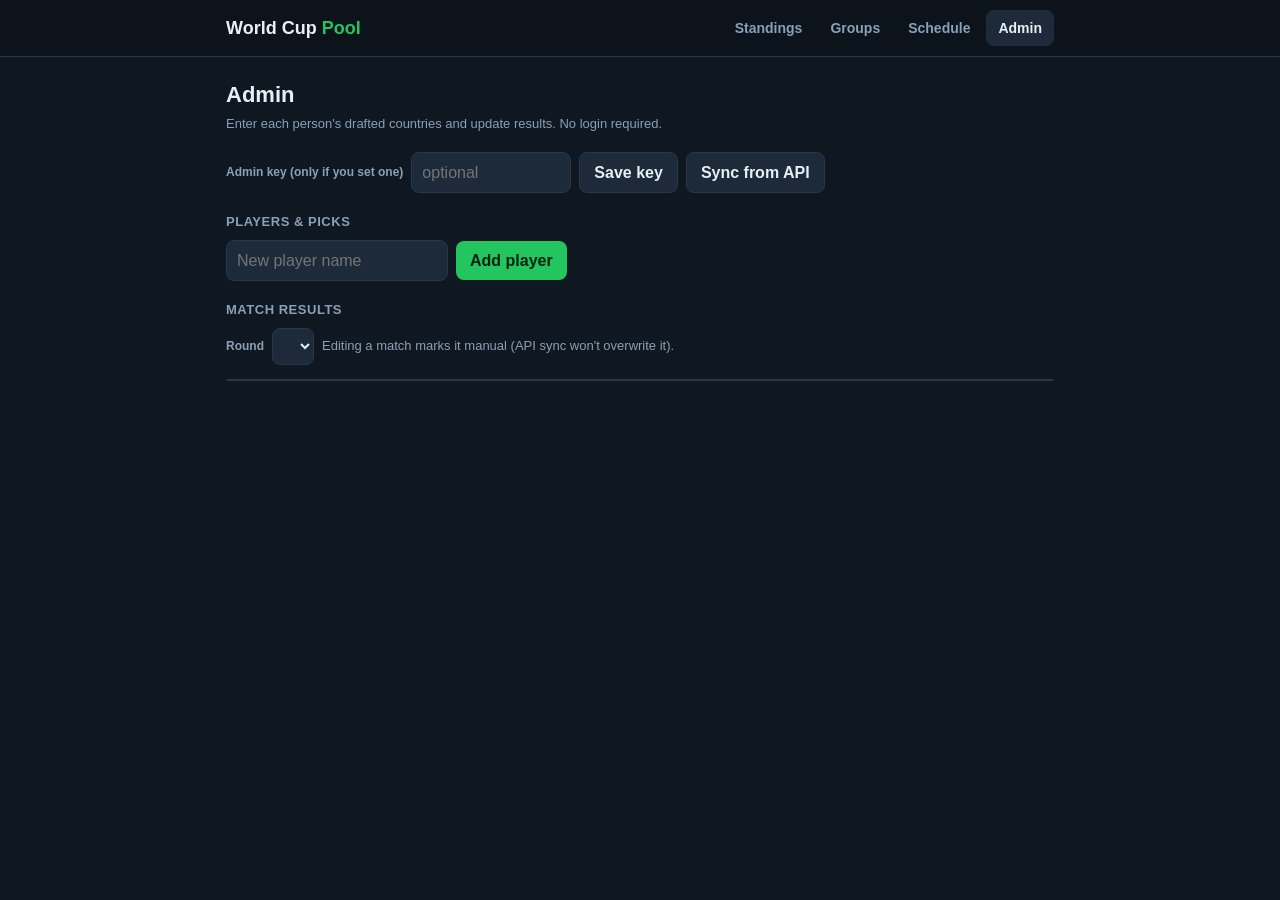
==== web/admin.html @ 57ea8d49 "Add files via upload" ====
<!doctype html><html lang="en"><head><meta charset="utf-8">
<meta name="viewport" content="width=device-width,initial-scale=1">
<title>World Cup Pool — Admin</title><link rel="stylesheet" href="styles.css"></head>
<body><div id="nav"></div><div class="wrap">
<h1>Admin</h1><div class="sub">Enter each person's drafted countries and update results. No login required.</div>
<div class="adminbar">
  <label>Admin key (only if you set one)</label>
  <input id="key" placeholder="optional" style="width:160px">
  <button class="ghost" onclick="saveKey()">Save key</button>
  <button class="ghost" onclick="sync()">Sync from API</button>
  <span id="msg" class="muted"></span>
</div>

<div class="sec">Players & picks</div>
<div class="adminbar">
  <input id="pname" placeholder="New player name">
  <button onclick="addPlayer()">Add player</button>
</div>
<div id="players"></div>

<div class="sec">Match results</div>
<div class="adminbar">
  <label>Round</label>
  <select id="roundfilter" onchange="renderMatches()"></select>
  <span class="muted">Editing a match marks it manual (API sync won't overwrite it).</span>
</div>
<div id="matches" class="card"></div>
</div>
<script src="app.js"></script><script>
document.getElementById("nav").innerHTML = navbar("admin");
document.getElementById("key").value = adminKey();
let GROUPS={}, TEAMS=[], MATCHES=[];
function saveKey(){ localStorage.setItem("adminKey",document.getElementById("key").value.trim()); flash("Key saved"); }
function flash(m){ const e=document.getElementById("msg"); e.textContent=m; setTimeout(()=>e.textContent="",2500); }

async function sync(){ try{ const r=await api("/api/sync",{method:"POST"}); flash(r.ok?`Synced (${r.updated} updated, ${r.created} new)`:r.msg);}catch(e){flash(e.message);} await loadMatches(); }

// ---- players ----
async function addPlayer(){ const n=document.getElementById("pname").value.trim(); if(!n)return;
  try{ await api("/api/players",{method:"POST",body:JSON.stringify({name:n})}); document.getElementById("pname").value=""; loadPlayers(); }catch(e){flash(e.message);} }
async function delPlayer(id){ if(!confirm("Remove this player?"))return; await api("/api/players/"+id,{method:"DELETE"}); loadPlayers(); }
async function savePicks(id){
  const sels=[...document.querySelectorAll(`[data-pl='${id}'] select`)].map(s=>s.value).filter(Boolean);
  const uniq=[...new Set(sels)];
  try{ await api("/api/players/"+id+"/picks",{method:"PUT",body:JSON.stringify({teams:uniq})}); flash("Picks saved"); }catch(e){flash(e.message);}
}
function teamOptions(sel){ return `<option value="">— team —</option>`+TEAMS.map(t=>`<option ${t===sel?'selected':''}>${t}</option>`).join(""); }
async function loadPlayers(){
  const s=await api("/api/standings"); const wrap=document.getElementById("players"); wrap.innerHTML="";
  if(!s.length){ wrap.innerHTML=`<div class="muted">No players yet.</div>`; }
  s.forEach(p=>{
    const card=el("div","card"); card.setAttribute("data-pl",p.id);
    const picks=p.teams.map(t=>t.team);
    const slots=8; let rows="";
    for(let i=0;i<slots;i++) rows+=`<select>${teamOptions(picks[i]||"")}</select>`;
    card.innerHTML=`<div class="row" style="cursor:default"><div class="name">${p.name}</div>
      <button onclick="savePicks(${p.id})">Save picks</button>
      <button class="ghost" onclick="delPlayer(${p.id})">✕</button></div>
      <div style="padding:12px 16px;display:grid;grid-template-columns:repeat(auto-fill,minmax(150px,1fr));gap:8px">${rows}</div>`;
    wrap.appendChild(card);
  });
}
// ---- matches ----
function mEdit(m){
  const t=(m.round==='group');
  const teamInputs = t
    ? `<span class="tn">${m.team_a} vs ${m.team_b}</span>`
    : `<select data-f="team_a">${teamOptions(m.team_a||"")}</select><span>vs</span><select data-f="team_b">${teamOptions(m.team_b||"")}</select>`;
  return `<div class="match" data-m="${m.id}">
    <div class="rnd">${m.round==='group'?'GRP '+(m.grp||''):m.round}</div>
    <div class="mt" style="flex-direction:row;gap:8px;align-items:center;flex-wrap:wrap">${teamInputs}
      <input data-f="score_a" type="number" min="0" style="width:52px" value="${m.score_a??''}" placeholder="–">
      <input data-f="score_b" type="number" min="0" style="width:52px" value="${m.score_b??''}" placeholder="–">
      <select data-f="status"><option ${m.status==='SCHEDULED'?'selected':''}>SCHEDULED</option>
        <option ${m.status==='LIVE'?'selected':''}>LIVE</option><option ${m.status==='FINISHED'?'selected':''}>FINISHED</option></select>
      ${m.round!=='group'?`<select data-f="winner"><option value="">winner (pens)</option>
        <option ${m.winner===m.team_a?'selected':''}>${m.team_a||''}</option>
        <option ${m.winner===m.team_b?'selected':''}>${m.team_b||''}</option></select>`:''}
    </div>
    <button onclick="saveMatch(${m.id})">Save</button></div>`;
}
async function saveMatch(id){
  const root=document.querySelector(`[data-m='${id}']`); const body={};
  root.querySelectorAll("[data-f]").forEach(inp=>{ let v=inp.value; if(v==="")return;
    if(inp.dataset.f==="score_a"||inp.dataset.f==="score_b")v=parseInt(v); body[inp.dataset.f]=v; });
  try{ await api("/api/matches/"+id,{method:"PUT",body:JSON.stringify(body)}); flash("Match saved"); }catch(e){flash(e.message);}
}
function renderMatches(){
  const rf=document.getElementById("roundfilter").value;
  document.getElementById("matches").innerHTML = MATCHES.filter(m=>rf==="all"||m.round===rf).map(mEdit).join("")||`<div class="empty">None</div>`;
}
async function loadMatches(){
  MATCHES=await api("/api/schedule");
  const rounds=["all","group","R32","R16","QF","SF","3rd","Final"];
  document.getElementById("roundfilter").innerHTML=rounds.map(r=>`<option value="${r}">${r==='all'?'All rounds':r}</option>`).join("");
  renderMatches();
}
async function boot(){ GROUPS=await api("/api/groups"); TEAMS=Object.values(GROUPS).flat().sort();
  await loadPlayers(); await loadMatches(); }
boot();
</script></body></html>
---- web/styles.css ----
:root{--bg:#0f1720;--card:#16212e;--card2:#1c2a3a;--line:#26384a;--txt:#e8eef5;--mut:#8aa0b6;
--acc:#22c55e;--acc2:#38bdf8;--live:#ef4444;--gold:#f5c542;}
*{box-sizing:border-box}
body{margin:0;font-family:-apple-system,Segoe UI,Roboto,Helvetica,Arial,sans-serif;background:var(--bg);color:var(--txt);line-height:1.45}
header{position:sticky;top:0;background:#0c131b;border-bottom:1px solid var(--line);z-index:10}
.wrap{max-width:860px;margin:0 auto;padding:0 16px}
nav{display:flex;align-items:center;gap:4px;height:56px}
nav .brand{font-weight:700;margin-right:auto;font-size:18px}
nav .brand span{color:var(--acc)}
nav a{color:var(--mut);text-decoration:none;padding:8px 12px;border-radius:8px;font-weight:600;font-size:14px}
nav a.active,nav a:hover{color:var(--txt);background:var(--card2)}
h1{font-size:22px;margin:22px 0 4px}
.sub{color:var(--mut);font-size:13px;margin-bottom:18px}
.card{background:var(--card);border:1px solid var(--line);border-radius:12px;overflow:hidden;margin-bottom:14px}
.row{display:flex;align-items:center;gap:12px;padding:13px 16px;border-bottom:1px solid var(--line);cursor:pointer}
.row:last-child{border-bottom:none}
.row:hover{background:var(--card2)}
.rank{width:26px;text-align:center;font-weight:700;color:var(--mut)}
.rank.r1{color:var(--gold)}
.name{font-weight:600;flex:1}
.pts{font-weight:800;font-size:18px}
.pts small{font-weight:600;color:var(--mut);font-size:12px}
.detail{background:var(--card2);padding:6px 16px 14px;display:none}
.detail.open{display:block}
.team{display:flex;align-items:center;gap:10px;padding:8px 0;border-bottom:1px dashed var(--line)}
.team:last-child{border-bottom:none}
.tn{font-weight:600;flex:1}
.tp{font-weight:700;min-width:34px;text-align:right}
.chips{display:flex;flex-wrap:wrap;gap:5px;margin-top:3px}
.chip{font-size:11px;background:#0c131b;border:1px solid var(--line);color:var(--mut);padding:2px 7px;border-radius:20px}
.chip b{color:var(--acc)}
.stat{font-size:11px;padding:2px 8px;border-radius:20px;font-weight:700}
.s-Champion{background:rgba(245,197,66,.15);color:var(--gold)}
.s-Eliminated{background:rgba(239,68,68,.12);color:#fca5a5}
.s-alive{background:rgba(34,197,94,.13);color:var(--acc)}
.s-none{background:#0c131b;color:var(--mut)}
.match{display:flex;align-items:center;gap:10px;padding:11px 16px;border-bottom:1px solid var(--line)}
.match:last-child{border-bottom:none}
.rnd{font-size:10px;font-weight:800;color:var(--mut);width:42px;text-transform:uppercase}
.mt{flex:1;display:flex;flex-direction:column;gap:2px}
.mteams{font-weight:600}
.mtime{font-size:12px;color:var(--mut)}
.score{font-weight:800;font-variant-numeric:tabular-nums}
.badge{font-size:10px;font-weight:800;padding:2px 7px;border-radius:6px;text-transform:uppercase}
.b-LIVE{background:var(--live);color:#fff}
.b-FINISHED{background:#0c131b;color:var(--mut);border:1px solid var(--line)}
.b-SCHEDULED{background:rgba(56,189,248,.12);color:var(--acc2)}
.sec{font-size:13px;font-weight:800;color:var(--mut);text-transform:uppercase;letter-spacing:.04em;margin:20px 0 8px}
input,select,button{font:inherit}
input,select{background:var(--card2);border:1px solid var(--line);color:var(--txt);border-radius:8px;padding:8px 10px}
button{background:var(--acc);color:#04210f;border:none;border-radius:8px;padding:8px 14px;font-weight:700;cursor:pointer}
button.ghost{background:var(--card2);color:var(--txt);border:1px solid var(--line)}
button:hover{filter:brightness(1.08)}
.adminbar{display:flex;gap:8px;align-items:center;flex-wrap:wrap;margin-bottom:14px}
label{font-size:12px;color:var(--mut);font-weight:600}
.muted{color:var(--mut);font-size:13px}
.empty{padding:30px 16px;text-align:center;color:var(--mut)}
table{width:100%;border-collapse:collapse}
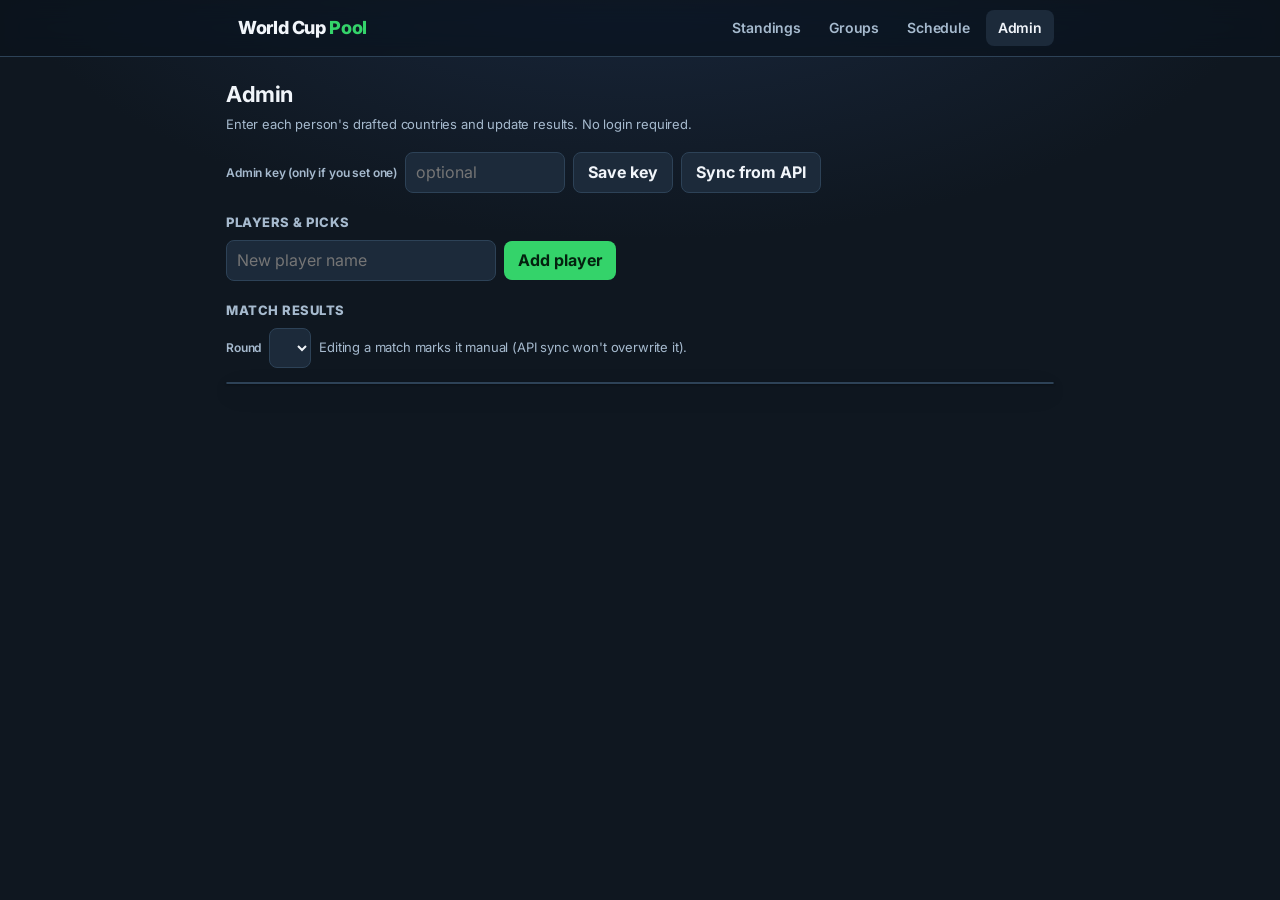
==== commit 11903891: "Add files via upload" ====
--- a/web/admin.html
+++ b/web/admin.html
@@ -1,6 +1,7 @@
 <!doctype html><html lang="en"><head><meta charset="utf-8">
 <meta name="viewport" content="width=device-width,initial-scale=1">
-<title>World Cup Pool — Admin</title><link rel="stylesheet" href="styles.css"></head>
+<title>World Cup Pool — Admin</title><link rel="stylesheet" href="styles.css?v=5"><link rel="icon" href="favicon.svg" type="image/svg+xml">
+<meta name="theme-color" content="#0f1720"></head>
 <body><div id="nav"></div><div class="wrap">
 <h1>Admin</h1><div class="sub">Enter each person's drafted countries and update results. No login required.</div>
 <div class="adminbar">
@@ -26,14 +27,14 @@
 </div>
 <div id="matches" class="card"></div>
 </div>
-<script src="app.js"></script><script>
+<script src="app.js?v=5"></script><script>
 document.getElementById("nav").innerHTML = navbar("admin");
 document.getElementById("key").value = adminKey();
 let GROUPS={}, TEAMS=[], MATCHES=[];
 function saveKey(){ localStorage.setItem("adminKey",document.getElementById("key").value.trim()); flash("Key saved"); }
 function flash(m){ const e=document.getElementById("msg"); e.textContent=m; setTimeout(()=>e.textContent="",2500); }
 
-async function sync(){ try{ const r=await api("/api/sync",{method:"POST"}); flash(r.ok?`Synced (${r.updated} updated, ${r.created} new)`:r.msg);}catch(e){flash(e.message);} await loadMatches(); }
+async function sync(){ try{ const r=await api("/api/sync",{method:"POST"}); flash(r.msg || (r.ok?`Synced (${r.updated} updated)`:"Sync failed"));}catch(e){flash(e.message);} await loadMatches(); }
 
 // ---- players ----
 async function addPlayer(){ const n=document.getElementById("pname").value.trim(); if(!n)return;
@@ -64,7 +65,7 @@
 function mEdit(m){
   const t=(m.round==='group');
   const teamInputs = t
-    ? `<span class="tn">${m.team_a} vs ${m.team_b}</span>`
+    ? `<span class="tn">${flag(m.team_a)}${m.team_a} vs ${flag(m.team_b)}${m.team_b}</span>`
     : `<select data-f="team_a">${teamOptions(m.team_a||"")}</select><span>vs</span><select data-f="team_b">${teamOptions(m.team_b||"")}</select>`;
   return `<div class="match" data-m="${m.id}">
     <div class="rnd">${m.round==='group'?'GRP '+(m.grp||''):m.round}</div>
--- a/web/styles.css
+++ b/web/styles.css
@@ -1,27 +1,35 @@
-:root{--bg:#0f1720;--card:#16212e;--card2:#1c2a3a;--line:#26384a;--txt:#e8eef5;--mut:#8aa0b6;
---acc:#22c55e;--acc2:#38bdf8;--live:#ef4444;--gold:#f5c542;}
+@import url('https://fonts.googleapis.com/css2?family=Inter:wght@400;500;600;700;800;900&display=swap');
+:root{--bg:#0f1720;--card:#16212e;--card2:#1c2a3a;--line:#2d4257;--txt:#f1f5fa;--mut:#a6bace;
+--acc:#34d36a;--acc2:#5cc8fb;--live:#ef4444;--gold:#f5c542;
+--shadow:0 1px 2px rgba(0,0,0,.3),0 8px 24px rgba(0,0,0,.22);}
 *{box-sizing:border-box}
-body{margin:0;font-family:-apple-system,Segoe UI,Roboto,Helvetica,Arial,sans-serif;background:var(--bg);color:var(--txt);line-height:1.45}
-header{position:sticky;top:0;background:#0c131b;border-bottom:1px solid var(--line);z-index:10}
+body{margin:0;min-height:100vh;font-family:'Inter',-apple-system,Segoe UI,Roboto,Helvetica,Arial,sans-serif;
+  background:radial-gradient(1200px 600px at 50% -10%,#1a2940 0%,var(--bg) 55%) no-repeat,var(--bg);
+  color:var(--txt);line-height:1.45;-webkit-font-smoothing:antialiased;letter-spacing:-0.01em}
+header{position:sticky;top:0;background:rgba(12,19,27,.72);backdrop-filter:saturate(160%) blur(12px);
+  -webkit-backdrop-filter:saturate(160%) blur(12px);border-bottom:1px solid var(--line);z-index:10}
 .wrap{max-width:860px;margin:0 auto;padding:0 16px}
 nav{display:flex;align-items:center;gap:4px;height:56px}
-nav .brand{font-weight:700;margin-right:auto;font-size:18px}
+nav .brand{font-weight:800;margin-right:auto;font-size:18px;color:var(--txt)}
+nav a.brand:hover{background:none}
 nav .brand span{color:var(--acc)}
 nav a{color:var(--mut);text-decoration:none;padding:8px 12px;border-radius:8px;font-weight:600;font-size:14px}
 nav a.active,nav a:hover{color:var(--txt);background:var(--card2)}
 h1{font-size:22px;margin:22px 0 4px}
 .sub{color:var(--mut);font-size:13px;margin-bottom:18px}
-.card{background:var(--card);border:1px solid var(--line);border-radius:12px;overflow:hidden;margin-bottom:14px}
-.row{display:flex;align-items:center;gap:12px;padding:13px 16px;border-bottom:1px solid var(--line);cursor:pointer}
+.card{background:linear-gradient(180deg,#1b2837,#162130);border:1px solid var(--line);border-radius:14px;overflow:hidden;margin-bottom:14px;box-shadow:var(--shadow);transition:transform .18s ease,box-shadow .18s ease,border-color .18s ease}
+.row{display:flex;align-items:center;gap:12px;padding:13px 16px;border-bottom:1px solid var(--line);cursor:pointer;transition:background .15s ease}
 .row:last-child{border-bottom:none}
 .row:hover{background:var(--card2)}
+.row[aria-expanded="true"]{background:var(--card2)}
 .rank{width:26px;text-align:center;font-weight:700;color:var(--mut)}
 .rank.r1{color:var(--gold)}
 .name{font-weight:600;flex:1}
 .pts{font-weight:800;font-size:18px}
 .pts small{font-weight:600;color:var(--mut);font-size:12px}
-.detail{background:var(--card2);padding:6px 16px 14px;display:none}
-.detail.open{display:block}
+.detail{background:var(--card2);max-height:0;padding:0 16px;overflow:hidden;
+  transition:max-height .32s ease,padding .28s ease}
+.detail.open{max-height:1400px;padding:6px 16px 14px}
 .team{display:flex;align-items:center;gap:10px;padding:8px 0;border-bottom:1px dashed var(--line)}
 .team:last-child{border-bottom:none}
 .tn{font-weight:600;flex:1}
@@ -56,3 +64,135 @@
 .muted{color:var(--mut);font-size:13px}
 .empty{padding:30px 16px;text-align:center;color:var(--mut)}
 table{width:100%;border-collapse:collapse}
+/* flags */
+.flag{display:inline-block;width:22px;height:16px;border-radius:2px;vertical-align:-3px;margin-right:7px;
+  box-shadow:0 0 0 1px rgba(255,255,255,.08);object-fit:cover}
+.flag-tbd{background:repeating-linear-gradient(45deg,#26384a,#26384a 4px,#1c2a3a 4px,#1c2a3a 8px)}
+.cname{vertical-align:middle}
+/* owner (assigned player) badge */
+.owner{display:inline-block;margin-left:7px;padding:1px 8px;border-radius:20px;font-size:11px;font-weight:700;
+  background:rgba(56,189,248,.14);color:var(--acc2);vertical-align:middle}
+.owner::before{content:"●";font-size:8px;margin-right:4px;vertical-align:1px;opacity:.7}
+/* TV network tag on schedule */
+.tv{display:inline-block;font-size:11px;font-weight:700;color:var(--mut);background:#0c131b;
+  border:1px solid var(--line);border-radius:6px;padding:1px 7px;margin-left:6px}
+.tv::before{content:"📺 ";font-size:10px}
+/* schedule: stacked team rows with score */
+.smatch{align-items:flex-start}
+.smatch .rnd{padding-top:3px}
+.smatch .mbadge{align-self:center}
+.tline{display:flex;align-items:center;gap:0;padding:1px 0;font-weight:600}
+.tline .sc{margin-left:auto;font-weight:800;font-variant-numeric:tabular-nums;min-width:20px;text-align:right;color:var(--mut)}
+.tline.win .sc{color:var(--acc)}
+.tline.win .cname{color:var(--txt)}
+/* owner under team name in the tight group tables */
+.gowner{font-size:10px;color:var(--acc2);font-weight:700;margin:1px 0 0 29px;line-height:1.2}
+
+/* ===== additions ===== */
+/* accessible focus for keyboard users */
+a:focus-visible,button:focus-visible,[tabindex]:focus-visible{outline:2px solid var(--acc2);outline-offset:2px}
+
+/* live ticker (under nav, every page) */
+#ticker-mount{position:sticky;top:56px;z-index:9}
+.ticker{display:flex;align-items:center;gap:10px;max-width:860px;margin:0 auto;padding:7px 16px;
+  font-size:13px;text-decoration:none;color:var(--txt);border-bottom:1px solid var(--line);overflow:hidden}
+.ticker.live{background:linear-gradient(90deg,rgba(239,68,68,.16),rgba(239,68,68,.04))}
+.ticker.next{background:#0c131b}
+.tk-tag{font-size:10px;font-weight:800;letter-spacing:.04em;flex:none}
+.ticker.live .tk-tag{color:#fff;background:var(--live);padding:2px 7px;border-radius:6px;animation:pulse 1.6s infinite}
+@keyframes pulse{50%{opacity:.55}}
+.tk-scroll{display:flex;align-items:center;gap:10px;white-space:nowrap;overflow-x:auto;scrollbar-width:none}
+.tk-scroll::-webkit-scrollbar{display:none}
+.tk-game{display:inline-flex;align-items:center;gap:5px}
+.tk-game b{font-weight:700}
+.tk-score{font-weight:800;font-variant-numeric:tabular-nums;color:#fff;background:rgba(255,255,255,.08);padding:0 7px;border-radius:6px}
+.tk-own{font-size:11px;font-weight:700;color:var(--acc2)}
+.tk-sep{color:var(--mut)}
+
+/* skeleton loaders */
+.sk{background:linear-gradient(90deg,var(--card2) 25%,#243549 37%,var(--card2) 63%);
+  background-size:400% 100%;animation:shimmer 1.3s ease infinite;border-radius:6px;height:14px}
+@keyframes shimmer{0%{background-position:100% 0}100%{background-position:0 0}}
+.skwrap{padding:4px 0}
+.skrow{display:flex;align-items:center;gap:12px;padding:14px 16px;border-bottom:1px solid var(--line)}
+.skrow:last-child{border-bottom:none}
+.sk-rank{width:22px}.sk-name{flex:1;max-width:200px}.sk-pts{width:42px;margin-left:auto}
+.skcard{padding:12px 14px}.sk-title{width:60%;height:16px;margin-bottom:14px}
+.sk-line{height:12px;margin:9px 0}
+
+/* standings: page header row + share button */
+.headrow{display:flex;align-items:center;justify-content:space-between;gap:12px;flex-wrap:wrap}
+.share-btn{display:inline-flex;align-items:center;gap:6px;font-size:13px;padding:7px 12px}
+.share-btn::before{content:"↗";font-weight:800}
+
+/* standings: "teams still live" indicator under each name */
+.alive-line{font-size:11.5px;font-weight:700;margin-top:3px;display:flex;align-items:center;gap:5px}
+.alive-line .pill{padding:1px 8px;border-radius:20px}
+.pill-in{background:rgba(52,211,106,.16);color:var(--acc)}
+.pill-out{background:rgba(239,68,68,.14);color:#fca5a5}
+.pill-champ{background:rgba(245,197,66,.18);color:var(--gold)}
+.live-pts{color:var(--mut);font-weight:700}
+.proj-line{font-size:11px;font-weight:700;margin-top:2px;display:flex;align-items:center;gap:8px;flex-wrap:wrap}
+.proj-line .proj{color:var(--acc2)}
+.proj-line .rem{color:var(--mut)}
+.proj-line .rem::before{content:"•";margin-right:8px;opacity:.5}
+.team.elim{opacity:.5}
+.team.elim .cname{text-decoration:line-through}
+.team .tflag{display:flex;align-items:center;gap:8px;flex:1;min-width:0}
+.tbadge{font-size:10px;font-weight:800;padding:1px 7px;border-radius:20px;flex:none}
+
+/* groups: owner pill shown inline next to each team */
+.gowner-badge{display:inline-block;margin-left:7px;padding:0 7px;border-radius:20px;font-size:10px;font-weight:800;
+  background:rgba(92,200,251,.16);color:var(--acc2);vertical-align:middle}
+.gowner-badge::before{content:"●";font-size:7px;margin-right:4px;vertical-align:1px;opacity:.7}
+
+/* groups: race-for-3rd, with an explicit qualification cut line */
+.race{padding:4px 0}
+.race-row{display:flex;align-items:center;gap:10px;padding:10px 16px;border-bottom:1px solid var(--line)}
+.race-row:last-child{border-bottom:none}
+.race-row .qrank{width:24px;text-align:center;font-weight:800;color:var(--mut)}
+.race-row.in{background:rgba(52,211,106,.07)}
+.race-row.in .qrank{color:var(--acc)}
+.race-row.out{opacity:.6}
+.race-row .body{flex:1;min-width:0}
+.race-row .meta{font-size:11.5px;color:var(--mut);margin-top:1px}
+.race-row .qpts{font-weight:800;font-variant-numeric:tabular-nums}
+.race-row .qtag{font-size:10px;font-weight:800;padding:2px 7px;border-radius:6px}
+.race-row.in .qtag{background:rgba(52,211,106,.18);color:var(--acc)}
+.race-row.out .qtag{background:#0c131b;color:var(--mut);border:1px solid var(--line)}
+.cutline{display:flex;align-items:center;gap:10px;padding:6px 16px;font-size:10px;font-weight:800;
+  letter-spacing:.06em;text-transform:uppercase;color:var(--gold)}
+.cutline::before,.cutline::after{content:"";flex:1;height:1px;background:linear-gradient(90deg,transparent,var(--gold),transparent);opacity:.6}
+
+/* ===== motion & polish ===== */
+@keyframes fadeup{from{opacity:0;transform:translateY(6px)}to{opacity:1;transform:none}}
+.row,.match,.race-row{animation:fadeup .34s ease both}
+@media (prefers-reduced-motion:reduce){*{animation:none!important;transition:none!important}}
+.card:hover{transform:translateY(-2px);box-shadow:0 2px 4px rgba(0,0,0,.3),0 14px 34px rgba(0,0,0,.3);border-color:#365073}
+h1{letter-spacing:-0.02em}
+.brand{letter-spacing:-0.02em}
+.pts{font-variant-numeric:tabular-nums}
+.ptsnum{display:inline-block;min-width:1ch}
+/* rounded flag chips */
+.flag{border-radius:3px;box-shadow:0 0 0 1px rgba(255,255,255,.12),0 1px 2px rgba(0,0,0,.3)}
+.rank.r1{text-shadow:0 0 12px rgba(245,197,66,.45)}
+
+/* ===== mobile: bottom tab bar + bigger targets ===== */
+.tabbar{display:none}
+@media (max-width:600px){
+  header nav a:not(.brand){display:none}
+  nav .brand{font-size:17px}
+  .wrap{padding:0 13px}
+  h1{font-size:20px}
+  .row{padding:15px 16px}
+  body{padding-bottom:66px}
+  .tabbar{display:flex;position:fixed;left:0;right:0;bottom:0;z-index:20;
+    background:rgba(12,19,27,.92);backdrop-filter:saturate(160%) blur(12px);
+    -webkit-backdrop-filter:saturate(160%) blur(12px);border-top:1px solid var(--line);
+    padding:6px 4px env(safe-area-inset-bottom,6px)}
+  .tabbar a{flex:1;display:flex;flex-direction:column;align-items:center;gap:3px;
+    text-decoration:none;color:var(--mut);font-size:10px;font-weight:700;padding:6px 0;border-radius:10px}
+  .tabbar a.active{color:var(--acc)}
+  .tabbar a svg{width:22px;height:22px;stroke:currentColor;fill:none;stroke-width:2}
+  .tabbar a.active svg{filter:drop-shadow(0 0 6px rgba(52,211,106,.5))}
+}
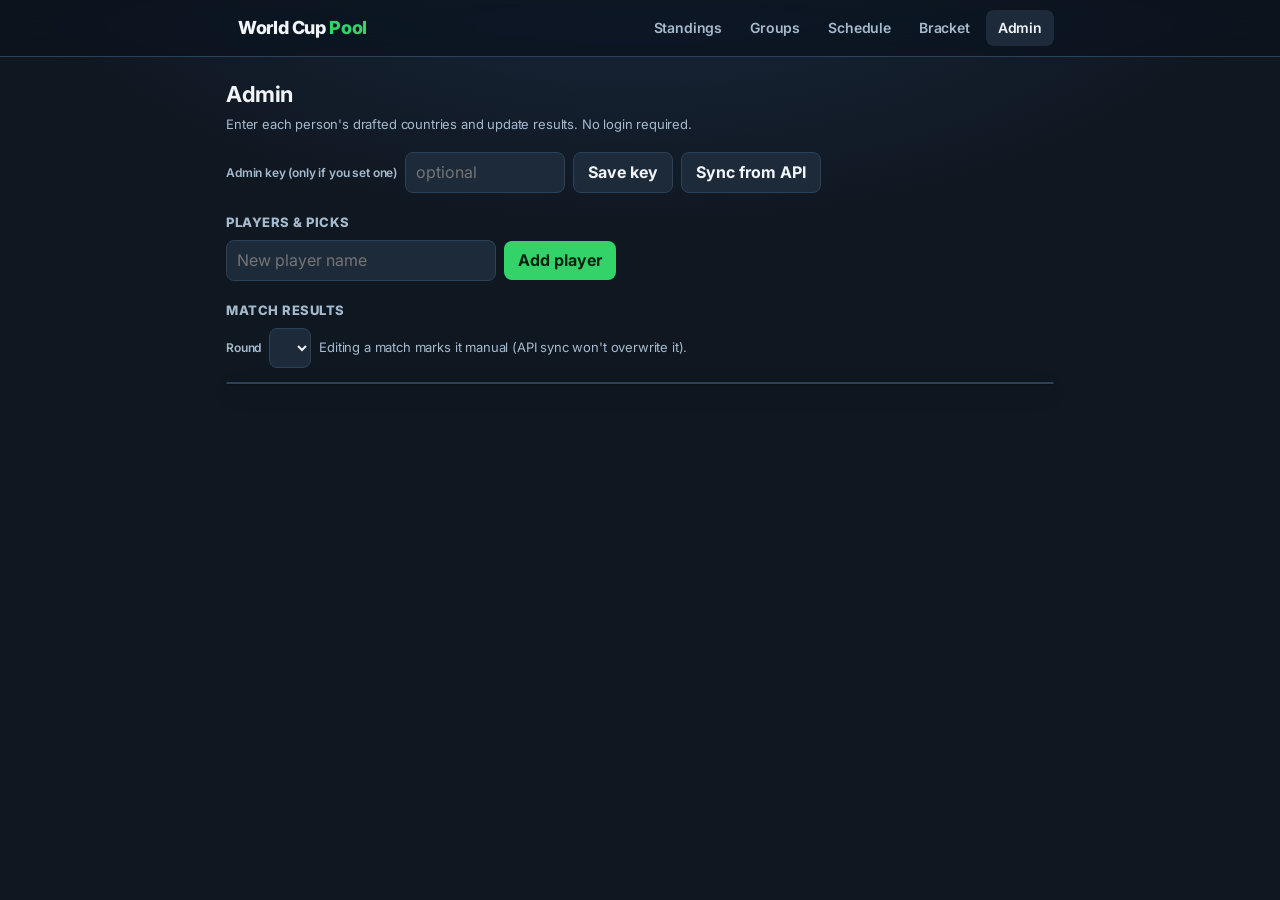
==== commit c6f9641f: "Add files via upload" ====
--- a/web/admin.html
+++ b/web/admin.html
@@ -1,6 +1,6 @@
 <!doctype html><html lang="en"><head><meta charset="utf-8">
 <meta name="viewport" content="width=device-width,initial-scale=1">
-<title>World Cup Pool — Admin</title><link rel="stylesheet" href="styles.css?v=5"><link rel="icon" href="favicon.svg" type="image/svg+xml">
+<title>World Cup Pool — Admin</title><link rel="stylesheet" href="styles.css?v=7"><link rel="icon" href="favicon.svg" type="image/svg+xml">
 <meta name="theme-color" content="#0f1720"></head>
 <body><div id="nav"></div><div class="wrap">
 <h1>Admin</h1><div class="sub">Enter each person's drafted countries and update results. No login required.</div>
@@ -27,7 +27,7 @@
 </div>
 <div id="matches" class="card"></div>
 </div>
-<script src="app.js?v=5"></script><script>
+<script src="app.js?v=7"></script><script>
 document.getElementById("nav").innerHTML = navbar("admin");
 document.getElementById("key").value = adminKey();
 let GROUPS={}, TEAMS=[], MATCHES=[];
--- a/web/styles.css
+++ b/web/styles.css
@@ -164,6 +164,35 @@
   letter-spacing:.06em;text-transform:uppercase;color:var(--gold)}
 .cutline::before,.cutline::after{content:"";flex:1;height:1px;background:linear-gradient(90deg,transparent,var(--gold),transparent);opacity:.6}
 
+/* ===== bracket page ===== */
+.scen{padding:12px 14px}
+.scen-h{font-size:12px;font-weight:800;color:var(--mut);text-transform:uppercase;letter-spacing:.04em;margin-bottom:8px}
+.scen-rows{display:flex;flex-direction:column;gap:2px}
+.scen-row{display:flex;align-items:center;gap:10px;padding:5px 6px;border-radius:8px}
+.scen-row.lead{background:rgba(245,197,66,.12)}
+.scen-row .srank{width:18px;text-align:center;font-weight:800;color:var(--mut)}
+.scen-row.lead .srank{color:var(--gold)}
+.scen-row .sname{flex:1;font-weight:700}
+.scen-row .sko{font-size:11px;font-weight:700;color:var(--acc2)}
+.scen-row .stot{font-weight:800;font-variant-numeric:tabular-nums;min-width:54px;text-align:right}
+.scen-row .stot small{color:var(--mut);font-weight:600;font-size:11px}
+.bracket{display:flex;gap:18px;overflow-x:auto;padding:6px 2px 16px}
+.bcol{display:flex;flex-direction:column;justify-content:space-around;gap:12px;min-width:172px;flex:none}
+.bcol-h{font-size:11px;font-weight:800;text-transform:uppercase;letter-spacing:.05em;color:var(--mut);text-align:center;margin-bottom:2px}
+.bmatch{background:linear-gradient(180deg,#1b2837,#162130);border:1px solid var(--line);border-radius:10px;overflow:hidden;box-shadow:var(--shadow)}
+.bmatch.live{border-color:var(--acc2)}
+.bteam{display:flex;align-items:center;gap:7px;padding:8px 9px;font-size:13px;font-weight:600;border-bottom:1px solid var(--line)}
+.bteam:last-child{border-bottom:none}
+.bteam[data-m]{cursor:pointer;transition:background .12s ease}
+.bteam[data-m]:hover{background:rgba(92,200,251,.14)}
+.bteam.win{background:rgba(52,211,106,.16)}
+.bteam.win .bn{font-weight:800}
+.bteam.lose{opacity:.45}
+.bteam.tbd{color:var(--mut)}
+.bteam .bn{flex:1;white-space:nowrap;overflow:hidden;text-overflow:ellipsis}
+.bteam .bsc{font-weight:800;font-variant-numeric:tabular-nums;color:var(--mut)}
+.bteam.win .bsc{color:var(--acc)}
+
 /* ===== motion & polish ===== */
 @keyframes fadeup{from{opacity:0;transform:translateY(6px)}to{opacity:1;transform:none}}
 .row,.match,.race-row{animation:fadeup .34s ease both}
